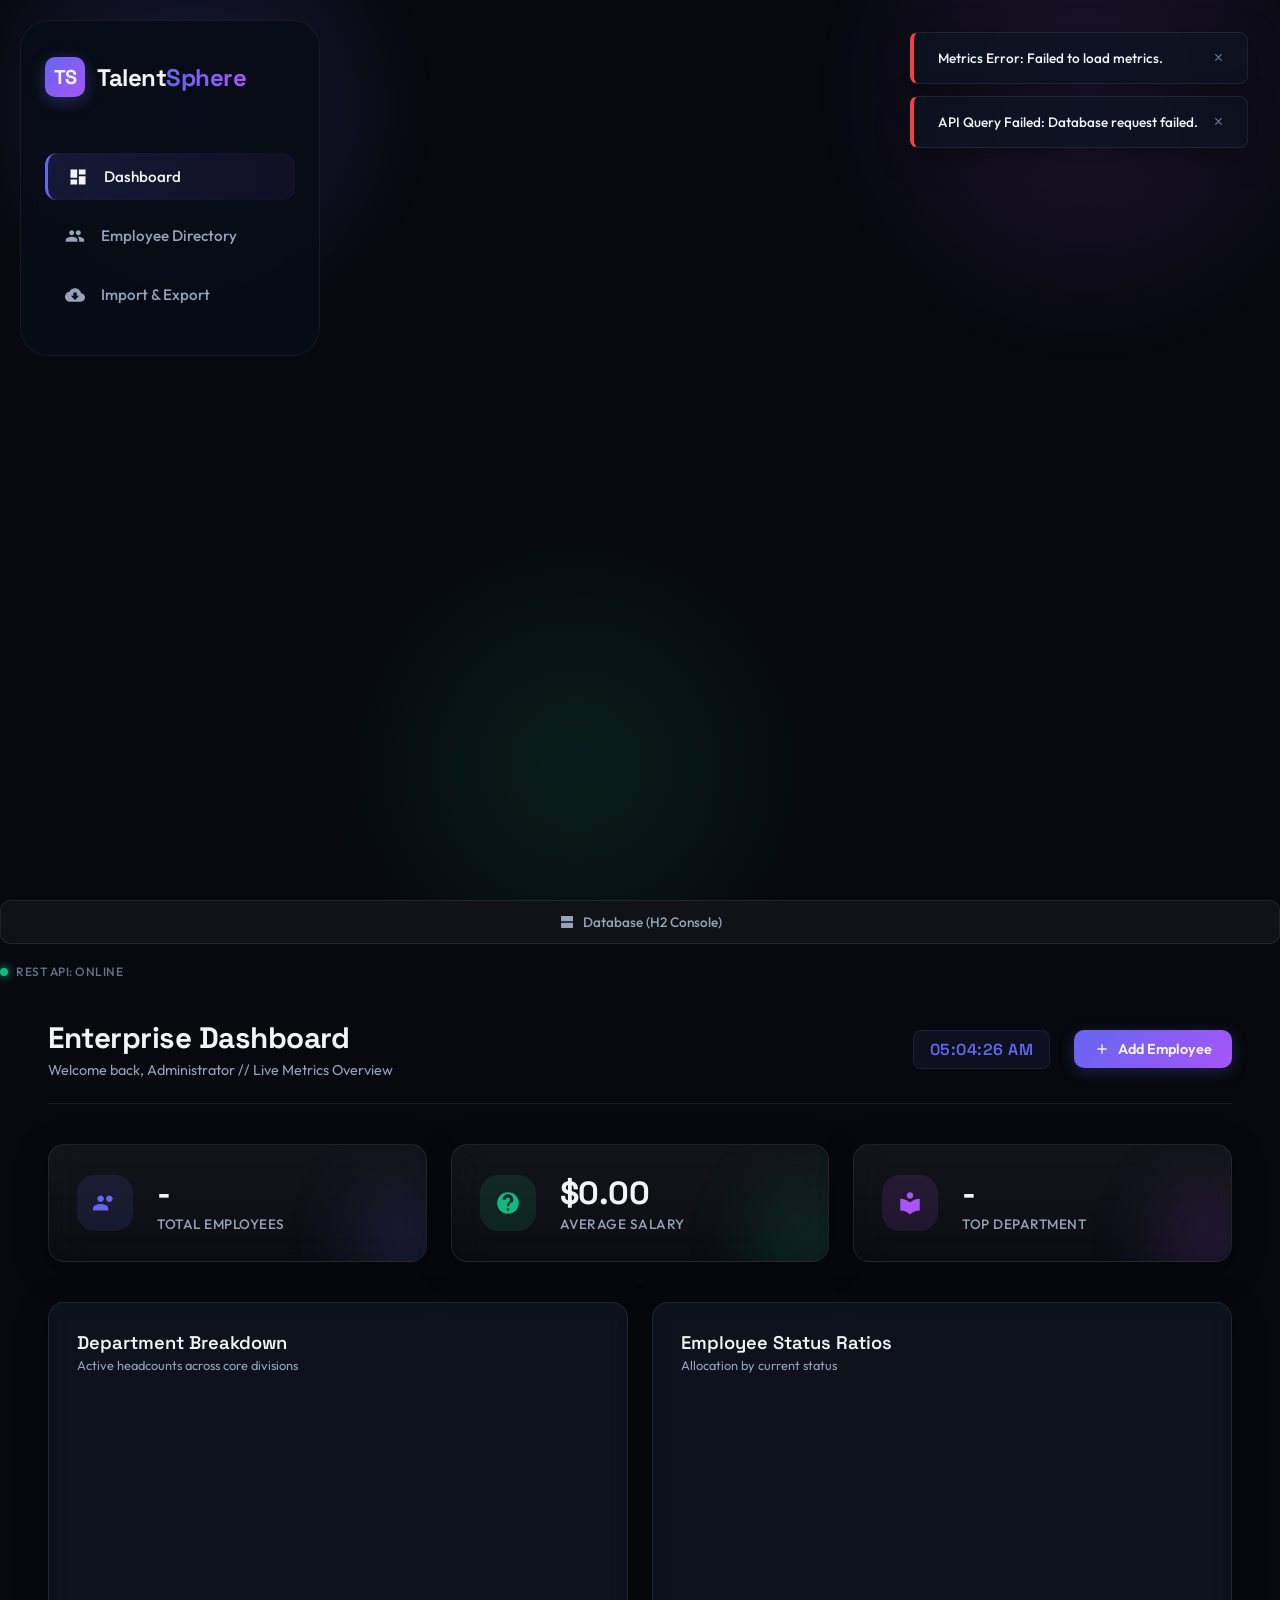
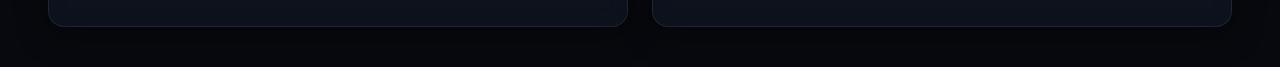
==== employee-manager/target/classes/static/index.html @ b5e0bef7 "first commit" ====
<!DOCTYPE html>
<html lang="en">
<head>
    <meta charset="UTF-8">
    <meta name="viewport" content="width=device-width, initial-scale=1.0">
    <meta name="description" content="A state-of-the-art, glassmorphic Employee Management System built with Java Spring Boot and H2 Database.">
    <meta name="author" content="Antigravity">
    <title>TalentSphere // Enterprise Employee Hub</title>
    
    <!-- Google Fonts -->
    <link rel="preconnect" href="https://fonts.googleapis.com">
    <link rel="preconnect" href="https://fonts.gstatic.com" crossorigin>
    <link href="https://fonts.googleapis.com/css2?family=Outfit:wght@300;400;500;600;700;800&family=Space+Grotesk:wght@400;500;600;700&display=swap" rel="stylesheet">
    
    <!-- Stylesheets -->
    <link rel="stylesheet" href="styles.css">
</head>
<body>
    <!-- Toast Notification Container -->
    <div id="toast-container" class="toast-container"></div>

    <div class="app-container">
        <!-- Sidebar Navigation -->
        <aside class="sidebar">
            <div class="logo-area">
                <div class="logo-icon">TS</div>
                <h1 class="logo-text">Talent<span>Sphere</span></h1>
            </div>
            
            <nav class="sidebar-nav">
                <button class="nav-item active" id="nav-dashboard" onclick="switchTab('dashboard')">
                    <svg class="nav-icon" viewBox="0 0 24 24"><path d="M3 13h8V3H3v10zm0 8h8v-6H3v6zm10 0h8V11h-8v10zm0-18v6h8V3h-8z"/></svg>
                    Dashboard
                </button>
                <button class="nav-item" id="nav-directory" onclick="switchTab('directory')">
                    <svg class="nav-icon" viewBox="0 0 24 24"><path d="M16 11c1.66 0 2.99-1.34 2.99-3S17.66 5 16 5c-1.66 0-3 1.34-3 3s1.34 3 3 3zm-8 0c1.66 0 2.99-1.34 2.99-3S9.66 5 8 5C6.34 5 5 6.34 5 8s1.34 3 3 3zm0 2c-2.33 0-7 1.17-7 3.5V19h14v-2.5c0-2.33-4.67-3.5-7-3.5zm8 0c-.29 0-.62.02-.97.05 1.16.84 1.97 1.97 1.97 3.45V19h6v-2.5c0-2.33-4.67-3.5-7-3.5z"/></svg>
                    Employee Directory
                </button>
                <button class="nav-item" id="nav-utilities" onclick="switchTab('utilities')">
                    <svg class="nav-icon" viewBox="0 0 24 24"><path d="M19.35 10.04C18.67 6.59 15.64 4 12 4 9.11 4 6.6 5.64 5.35 8.04 2.34 8.36 0 10.91 0 14c0 3.31 2.69 6 6 6h13c2.76 0 5-2.24 5-5 0-2.64-2.05-4.78-4.65-4.96zM17 13l-5 5-5-5h3V9h4v4h3z"/></svg>
                    Import &amp; Export
                </button>
            </div>
            
            <div class="sidebar-footer">
                <a href="/h2-console" target="_blank" class="h2-console-btn">
                    <svg viewBox="0 0 24 24" class="btn-icon"><path d="M20 13H4c-.55 0-1 .45-1 1v6c0 .55.45 1 1 1h16c.55 0 1-.45 1-1v-6c0-.55-.45-1-1-1zM4 3h16c.55 0 1 .45 1 1v6c0 .55-.45 1-1 1H4c-.55 0-1-.45-1-1V4c0-.55.45-1 1-1z"/></svg>
                    Database (H2 Console)
                </a>
                <div class="system-status">
                    <span class="status-indicator online"></span>
                    <span>REST API: Online</span>
                </div>
            </div>
        </aside>

        <!-- Main Body -->
        <main class="main-content">
            <!-- Header -->
            <header class="main-header">
                <div class="header-welcome">
                    <h2 id="header-title">Enterprise Dashboard</h2>
                    <p class="header-subtitle">Welcome back, Administrator // Live Metrics Overview</p>
                </div>
                <div class="header-controls">
                    <div id="live-time" class="live-time">00:00:00 AM</div>
                    <button class="add-employee-btn" id="btn-trigger-add" onclick="openAddModal()">
                        <svg class="btn-icon" viewBox="0 0 24 24"><path d="M19 13h-6v6h-2v-6H5v-2h6V5h2v6h6v2z"/></svg>
                        Add Employee
                    </button>
                </div>
            </header>

            <!-- Dashboard View -->
            <section id="view-dashboard" class="tab-view active">
                <!-- Overview Stats Grid -->
                <div class="metrics-grid">
                    <div class="metric-card glass">
                        <div class="metric-icon-wrapper blue">
                            <svg viewBox="0 0 24 24" class="m-icon"><path d="M16 11c1.66 0 2.99-1.34 2.99-3S17.66 5 16 5c-1.66 0-3 1.34-3 3s1.34 3 3 3zm-8 0c1.66 0 2.99-1.34 2.99-3S9.66 5 8 5C6.34 5 5 6.34 5 8s1.34 3 3 3zm0 2c-2.33 0-7 1.17-7 3.5V19h14v-2.5c0-2.33-4.67-3.5-7-3.5z"/></svg>
                        </div>
                        <div class="metric-data">
                            <h3 class="metric-value" id="stat-total-employees">-</h3>
                            <p class="metric-label">Total Employees</p>
                        </div>
                        <div class="metric-glow glow-blue"></div>
                    </div>
                    
                    <div class="metric-card glass">
                        <div class="metric-icon-wrapper green">
                            <svg viewBox="0 0 24 24" class="m-icon"><path d="M12 2C6.48 2 2 6.48 2 12s4.48 10 10 10 10-4.48 10-10S17.52 2 12 2zm1 17h-2v-2h2v2zm2.07-7.75l-.9.92C13.45 12.9 13 13.5 13 15h-2v-.5c0-1.1.45-2.1 1.17-2.83l1.24-1.26c.37-.36.59-.86.59-1.41 0-1.1-.9-2-2-2s-2 .9-2 2H7c0-2.76 2.24-5 5-5s5 2.24 5 5c0 1.04-.42 1.99-1.07 2.75z"/></svg>
                        </div>
                        <div class="metric-data">
                            <h3 class="metric-value" id="stat-avg-salary">$0.00</h3>
                            <p class="metric-label">Average Salary</p>
                        </div>
                        <div class="metric-glow glow-green"></div>
                    </div>
                    
                    <div class="metric-card glass">
                        <div class="metric-icon-wrapper purple">
                            <svg viewBox="0 0 24 24" class="m-icon"><path d="M12 11.55C9.64 9.35 6.48 8 3 8v11c3.48 0 6.64 1.35 9 3.55 2.36-2.2 5.52-3.55 9-3.55V8c-3.48 0-6.64 1.35-9 3.55zM12 8c1.66 0 3-1.34 3-3s-1.34-3-3-3-3 1.34-3 3 1.34 3 3 3z"/></svg>
                        </div>
                        <div class="metric-data">
                            <h3 class="metric-value" id="stat-top-dept">-</h3>
                            <p class="metric-label">Top Department</p>
                        </div>
                        <div class="metric-glow glow-purple"></div>
                    </div>
                </div>

                <!-- Analytical Charts Area -->
                <div class="charts-row">
                    <div class="chart-card glass">
                        <div class="chart-header">
                            <h4>Department Breakdown</h4>
                            <span class="chart-subtitle">Active headcounts across core divisions</span>
                        </div>
                        <div class="chart-container" id="dept-chart-container">
                            <canvas id="deptChart" width="300" height="200"></canvas>
                        </div>
                    </div>
                    
                    <div class="chart-card glass">
                        <div class="chart-header">
                            <h4>Employee Status Ratios</h4>
                            <span class="chart-subtitle">Allocation by current status</span>
                        </div>
                        <div class="chart-container" id="status-chart-container">
                            <canvas id="statusChart" width="300" height="200"></canvas>
                        </div>
                    </div>
                </div>
            </section>

            <!-- Directory View -->
            <section id="view-directory" class="tab-view">
                <!-- Filters glass box -->
                <div class="filter-panel glass">
                    <div class="search-box-wrapper">
                        <svg class="search-icon" viewBox="0 0 24 24"><path d="M15.5 14h-.79l-.28-.27C15.41 12.59 16 11.11 16 9.5 16 5.91 13.09 3 9.5 3S3 5.91 3 9.5 5.91 16 9.5 16c1.61 0 3.09-.59 4.23-1.57l.27.28v.79l5 4.99L20.49 19l-4.99-5zm-6 0C7.01 14 5 11.99 5 9.5S7.01 5 5 9.5 11.99 5 14 9.5 11.99 14 9.5 14z"/></svg>
                        <input type="text" id="filter-search" placeholder="Search by name, email, or role..." oninput="onSearchInput()">
                    </div>
                    
                    <div class="filter-dropdowns">
                        <div class="select-wrapper">
                            <label for="filter-dept">Department</label>
                            <select id="filter-dept" onchange="fetchEmployees()">
                                <option value="All">All Departments</option>
                                <option value="Engineering">Engineering</option>
                                <option value="HR">HR</option>
                                <option value="Marketing">Marketing</option>
                                <option value="Sales">Sales</option>
                                <option value="Finance">Finance</option>
                            </select>
                        </div>

                        <div class="select-wrapper">
                            <label for="filter-status">Status</label>
                            <select id="filter-status" onchange="fetchEmployees()">
                                <option value="All">All Statuses</option>
                                <option value="Active">Active</option>
                                <option value="On Leave">On Leave</option>
                                <option value="Terminated">Terminated</option>
                            </select>
                        </div>
                    </div>
                </div>

                <!-- Table Directory Panel -->
                <div class="table-container glass">
                    <table class="employee-table">
                        <thead>
                            <tr>
                                <th onclick="sortDirectory('id')" id="th-id">ID <span class="sort-indicator asc"></span></th>
                                <th onclick="sortDirectory('firstName')" id="th-name">Name</th>
                                <th onclick="sortDirectory('email')" id="th-email">Email</th>
                                <th onclick="sortDirectory('department')" id="th-dept">Department</th>
                                <th onclick="sortDirectory('role')" id="th-role">Role</th>
                                <th onclick="sortDirectory('salary')" id="th-salary">Salary</th>
                                <th onclick="sortDirectory('joiningDate')" id="th-joining">Joined</th>
                                <th onclick="sortDirectory('status')" id="th-status">Status</th>
                                <th class="actions-header">Actions</th>
                            </tr>
                        </thead>
                        <tbody id="employee-table-body">
                            <!-- Populated dynamically -->
                            <tr>
                                <td colspan="9" class="table-loading">Loading records from REST service...</td>
                            </tr>
                        </tbody>
                    </table>
                </div>
            </section>

            <!-- Bulk Utilities View -->
            <section id="view-utilities" class="tab-view">
                <div class="utilities-grid">
                    <!-- Export Box -->
                    <div class="utility-card glass">
                        <div class="u-icon-wrapper green">
                            <svg viewBox="0 0 24 24" class="u-icon"><path d="M19.35 10.04C18.67 6.59 15.64 4 12 4 9.11 4 6.6 5.64 5.35 8.04 2.34 8.36 0 10.91 0 14c0 3.31 2.69 6 6 6h13c2.76 0 5-2.24 5-5 0-2.64-2.05-4.78-4.65-4.96zM17 13l-5 5-5-5h3V9h4v4h3z"/></svg>
                        </div>
                        <h3>Bulk Export Database</h3>
                        <p>Generate and download a CSV containing all current employee records stored in the database.</p>
                        <a href="/api/employees/export" class="utility-btn btn-green">
                            <svg class="btn-icon" viewBox="0 0 24 24"><path d="M19 9h-4V3H9v6H5l7 7 7-7zM5 18v2h14v-2H5z"/></svg>
                            Export CSV File
                        </a>
                    </div>

                    <!-- Import Box -->
                    <div class="utility-card glass">
                        <div class="u-icon-wrapper purple">
                            <svg viewBox="0 0 24 24" class="u-icon"><path d="M19.35 10.04C18.67 6.59 15.64 4 12 4 9.11 4 6.6 5.64 5.35 8.04 2.34 8.36 0 10.91 0 14c0 3.31 2.69 6 6 6h13c2.76 0 5-2.24 5-5 0-2.64-2.05-4.78-4.65-4.96zM14 13v4h-4v-4H7l5-5 5 5h-3z"/></svg>
                        </div>
                        <h3>Bulk Import Database</h3>
                        <p>Upload a CSV file containing employee details to bulk load into the system database.</p>
                        
                        <form id="csv-upload-form" class="csv-upload-zone" onsubmit="handleCsvImport(event)">
                            <div class="upload-inner">
                                <svg viewBox="0 0 24 24" class="upload-zone-icon"><path d="M9 16h6v-6h4l-7-7-7 7h4zm-4 2h14v2H5z"/></svg>
                                <span>Choose CSV File or Drag Here</span>
                            </div>
                            <input type="file" id="csv-file-input" accept=".csv" required onchange="updateUploadLabel(this)">
                            <button type="submit" class="utility-btn btn-purple">
                                <svg class="btn-icon" viewBox="0 0 24 24"><path d="M9 16h6v-6h4l-7-7-7 7h4zm-4 2h14v2H5z"/></svg>
                                Upload and Parse
                            </button>
                        </form>
                    </div>
                </div>
            </section>
        </main>
    </div>

    <!-- Add/Edit Employee Modal -->
    <div id="employee-modal" class="modal-overlay">
        <div class="modal-content glass">
            <div class="modal-header">
                <h3 id="modal-title">Add New Employee</h3>
                <button class="modal-close" onclick="closeModal()">
                    <svg viewBox="0 0 24 24"><path d="M19 6.41L17.59 5 12 10.59 6.41 5 5 6.41 10.59 12 5 17.59 6.41 19 12 13.41 17.59 19 19 17.59 13.41 12z"/></svg>
                </button>
            </div>
            <form id="employee-form" onsubmit="handleFormSubmit(event)">
                <input type="hidden" id="employee-id">
                
                <div class="form-row">
                    <div class="form-group">
                        <label for="emp-firstName">First Name</label>
                        <input type="text" id="emp-firstName" required placeholder="John">
                    </div>
                    <div class="form-group">
                        <label for="emp-lastName">Last Name</label>
                        <input type="text" id="emp-lastName" required placeholder="Doe">
                    </div>
                </div>

                <div class="form-row">
                    <div class="form-group">
                        <label for="emp-email">Email Address</label>
                        <input type="email" id="emp-email" required placeholder="john.doe@company.com">
                    </div>
                    <div class="form-group">
                        <label for="emp-phone">Phone Number</label>
                        <input type="text" id="emp-phone" placeholder="+1-555-0100">
                    </div>
                </div>

                <div class="form-row">
                    <div class="form-group">
                        <label for="emp-department">Department</label>
                        <select id="emp-department" required>
                            <option value="Engineering">Engineering</option>
                            <option value="HR">HR</option>
                            <option value="Marketing">Marketing</option>
                            <option value="Sales">Sales</option>
                            <option value="Finance">Finance</option>
                        </select>
                    </div>
                    <div class="form-group">
                        <label for="emp-role">Role / Job Title</label>
                        <input type="text" id="emp-role" required placeholder="Senior Engineer">
                    </div>
                </div>

                <div class="form-row">
                    <div class="form-group">
                        <label for="emp-salary">Annual Salary ($)</label>
                        <input type="number" id="emp-salary" min="0" step="1000" required placeholder="80000">
                    </div>
                    <div class="form-group">
                        <label for="emp-joiningDate">Joining Date</label>
                        <input type="date" id="emp-joiningDate" required>
                    </div>
                </div>

                <div class="form-group">
                    <label for="emp-status">Employment Status</label>
                    <select id="emp-status" required>
                        <option value="Active">Active</option>
                        <option value="On Leave">On Leave</option>
                        <option value="Terminated">Terminated</option>
                    </select>
                </div>

                <div class="modal-footer">
                    <button type="button" class="btn-secondary" onclick="closeModal()">Cancel</button>
                    <button type="submit" class="btn-primary" id="btn-save">Save Employee</button>
                </div>
            </form>
        </div>
    </div>

    <!-- Scripts -->
    <script src="app.js"></script>
</body>
</html>
---- employee-manager/target/classes/static/styles.css ----
/* ==========================================================================
   TALENTSPHERE CORE DESIGN SYSTEM (VANILLA CSS)
   Aesthetic: Deep Space Dark Mode / Glassmorphism / Cyber-Indigo
   ========================================================================== */

/* Base Reset & Variables */
:root {
    --font-primary: 'Outfit', sans-serif;
    --font-heading: 'Space Grotesk', sans-serif;
    
    /* Color Palette */
    --bg-canvas: #07090e;
    --bg-sidebar: rgba(13, 18, 30, 0.45);
    --bg-glass: rgba(19, 26, 42, 0.55);
    --border-glass: rgba(255, 255, 255, 0.08);
    --border-glass-hover: rgba(255, 255, 255, 0.15);
    
    /* Accents */
    --primary: #6366f1; /* Indigo */
    --primary-glow: rgba(99, 102, 241, 0.35);
    --secondary: #a855f7; /* Purple */
    --secondary-glow: rgba(168, 85, 247, 0.35);
    
    --text-main: #f1f5f9;
    --text-muted: #94a3b8;
    --text-dimmed: #64748b;
    
    /* Semantic Colors */
    --color-active: #10b981; /* Emerald Green */
    --color-active-glow: rgba(16, 185, 129, 0.2);
    --color-leave: #eab308; /* Yellow */
    --color-leave-glow: rgba(234, 179, 8, 0.2);
    --color-terminated: #ef4444; /* Red */
    --color-terminated-glow: rgba(239, 68, 68, 0.2);
    
    --shadow-main: 0 8px 32px 0 rgba(0, 0, 0, 0.37);
    --transition-smooth: all 0.3s cubic-bezier(0.4, 0, 0.2, 1);
}

* {
    margin: 0;
    padding: 0;
    box-sizing: border-box;
    scrollbar-width: thin;
    scrollbar-color: var(--primary) var(--bg-canvas);
}

html {
    scroll-behavior: smooth;
    min-height: 100%;
}

body {
    background-color: var(--bg-canvas);
    color: var(--text-main);
    font-family: var(--font-primary);
    overflow-x: hidden;
    min-height: 100vh;
    position: relative;
}

body::before {
    content: '';
    position: fixed;
    inset: 0;
    z-index: -1;
    background-image:
        radial-gradient(circle at 15% 12%, rgba(99, 102, 241, 0.18), transparent 18%),
        radial-gradient(circle at 85% 10%, rgba(168, 85, 247, 0.14), transparent 20%),
        radial-gradient(circle at 45% 85%, rgba(16, 185, 129, 0.12), transparent 24%);
}

/* Custom Scrollbars */
::-webkit-scrollbar {
    width: 6px;
    height: 6px;
}
::-webkit-scrollbar-track {
    background: var(--bg-canvas);
}
::-webkit-scrollbar-thumb {
    background: var(--primary);
    border-radius: 4px;
}
::-webkit-scrollbar-thumb:hover {
    background: var(--secondary);
}

/* App Container Layout */
.app-container {
    display: grid;
    grid-template-columns: 300px minmax(0, 1fr);
    min-height: 100vh;
    gap: 1.5rem;
    padding: 1.25rem 1.25rem 1.5rem;
}

/* Glassmorphism base helper */
.glass {
    background: var(--bg-glass);
    backdrop-filter: blur(12px);
    -webkit-backdrop-filter: blur(12px);
    border: 1px solid var(--border-glass);
    box-shadow: var(--shadow-main);
    border-radius: 16px;
    transition: var(--transition-smooth);
}

.glass:hover {
    border-color: var(--border-glass-hover);
}

/* Sidebar Navigation */
.sidebar {
    background: rgba(8, 12, 22, 0.92);
    border: 1px solid rgba(255, 255, 255, 0.06);
    border-radius: 28px;
    padding: 2.25rem 1.5rem;
    display: flex;
    flex-direction: column;
    justify-content: space-between;
    height: fit-content;
    position: sticky;
    top: 1rem;
    backdrop-filter: blur(22px);
    -webkit-backdrop-filter: blur(22px);
    z-index: 100;
}

.logo-area {
    display: flex;
    align-items: center;
    gap: 0.75rem;
    margin-bottom: 3.5rem;
}

.logo-icon {
    width: 40px;
    height: 40px;
    background: linear-gradient(135deg, var(--primary), var(--secondary));
    border-radius: 10px;
    display: flex;
    align-items: center;
    justify-content: center;
    font-family: var(--font-heading);
    font-weight: 800;
    font-size: 1.25rem;
    color: var(--text-main);
    box-shadow: 0 4px 15px var(--primary-glow);
    letter-spacing: -1px;
}

.logo-text {
    font-family: var(--font-heading);
    font-weight: 700;
    font-size: 1.5rem;
    letter-spacing: -0.5px;
}

.logo-text span {
    background: linear-gradient(to right, var(--primary), var(--secondary));
    -webkit-background-clip: text;
    -webkit-text-fill-color: transparent;
}

.sidebar-nav {
    display: flex;
    flex-direction: column;
    gap: 0.75rem;
    flex-grow: 1;
}

.nav-item {
    background: transparent;
    border: none;
    outline: none;
    color: var(--text-muted);
    font-family: var(--font-primary);
    font-size: 0.95rem;
    font-weight: 500;
    padding: 0.85rem 1.25rem;
    border-radius: 12px;
    display: flex;
    align-items: center;
    gap: 1rem;
    cursor: pointer;
    transition: var(--transition-smooth);
    width: 100%;
    text-align: left;
}

.nav-icon {
    width: 20px;
    height: 20px;
    fill: currentColor;
    transition: var(--transition-smooth);
}

.nav-item:hover {
    color: var(--text-main);
    background: rgba(255, 255, 255, 0.04);
}

.nav-item.active {
    color: var(--text-main);
    background: linear-gradient(to right, rgba(99, 102, 241, 0.15), rgba(168, 85, 247, 0.05));
    border-left: 3px solid var(--primary);
    box-shadow: inset 0 0 10px rgba(99, 102, 241, 0.05);
}

.sidebar-footer {
    display: flex;
    flex-direction: column;
    gap: 1.25rem;
}

.h2-console-btn {
    display: flex;
    align-items: center;
    justify-content: center;
    gap: 0.5rem;
    background: rgba(255, 255, 255, 0.04);
    border: 1px solid var(--border-glass);
    color: var(--text-muted);
    padding: 0.75rem;
    border-radius: 10px;
    text-decoration: none;
    font-size: 0.85rem;
    font-weight: 500;
    transition: var(--transition-smooth);
}

.h2-console-btn:hover {
    background: linear-gradient(135deg, var(--primary), var(--secondary));
    color: var(--text-main);
    border-color: transparent;
    box-shadow: 0 4px 15px rgba(168, 85, 247, 0.2);
}

.btn-icon {
    width: 16px;
    height: 16px;
    fill: currentColor;
}

.system-status {
    display: flex;
    align-items: center;
    gap: 0.5rem;
    font-size: 0.75rem;
    color: var(--text-dimmed);
    font-weight: 500;
    letter-spacing: 0.5px;
    text-transform: uppercase;
}

.status-indicator {
    width: 8px;
    height: 8px;
    border-radius: 50%;
}

.status-indicator.online {
    background-color: var(--color-active);
    box-shadow: 0 0 8px var(--color-active);
    animation: pulse 2s infinite;
}

@keyframes pulse {
    0% { transform: scale(0.9); opacity: 0.6; }
    50% { transform: scale(1.15); opacity: 1; }
    100% { transform: scale(0.9); opacity: 0.6; }
}

/* Main Content Area */
.main-content {
    padding: 2.5rem 3rem;
    overflow-y: auto;
    max-height: 100vh;
}

/* Header */
.main-header {
    display: flex;
    justify-content: space-between;
    align-items: center;
    margin-bottom: 2.5rem;
    border-bottom: 1px solid var(--border-glass);
    padding-bottom: 1.5rem;
}

.header-welcome h2 {
    font-family: var(--font-heading);
    font-size: 1.85rem;
    font-weight: 700;
    letter-spacing: -0.5px;
}

.header-subtitle {
    font-size: 0.9rem;
    color: var(--text-muted);
    margin-top: 0.25rem;
}

.header-controls {
    display: flex;
    align-items: center;
    gap: 1.5rem;
}

.live-time {
    font-family: var(--font-heading);
    font-size: 1rem;
    font-weight: 600;
    color: var(--primary);
    background: rgba(99, 102, 241, 0.08);
    border: 1px solid rgba(99, 102, 241, 0.15);
    padding: 0.5rem 1rem;
    border-radius: 8px;
    letter-spacing: 0.5px;
}

.add-employee-btn {
    background: linear-gradient(135deg, var(--primary), var(--secondary));
    color: var(--text-main);
    font-family: var(--font-primary);
    font-weight: 600;
    font-size: 0.9rem;
    padding: 0.65rem 1.25rem;
    border: none;
    border-radius: 10px;
    display: flex;
    align-items: center;
    gap: 0.5rem;
    cursor: pointer;
    box-shadow: 0 4px 15px rgba(99, 102, 241, 0.25);
    transition: var(--transition-smooth);
}

.add-employee-btn:hover {
    transform: translateY(-2px);
    box-shadow: 0 6px 20px rgba(168, 85, 247, 0.35);
}

/* Tab Views */
.tab-view {
    display: none;
    animation: fadeIn 0.4s ease;
}

.tab-view.active {
    display: block;
}

@keyframes fadeIn {
    from { opacity: 0; transform: translateY(10px); }
    to { opacity: 1; transform: translateY(0); }
}

/* Metrics Grid */
.metrics-grid {
    display: grid;
    grid-template-columns: repeat(3, 1fr);
    gap: 1.5rem;
    margin-bottom: 2.5rem;
}

.metric-card {
    padding: 1.75rem;
    position: relative;
    overflow: hidden;
    display: flex;
    align-items: center;
    gap: 1.5rem;
    background: linear-gradient(180deg, rgba(255,255,255,0.05), rgba(255,255,255,0.02));
    border: 1px solid rgba(255, 255, 255, 0.08);
    backdrop-filter: blur(16px);
}

.metric-icon-wrapper {
    width: 56px;
    height: 56px;
    border-radius: 18px;
    display: flex;
    align-items: center;
    justify-content: center;
}

.m-icon {
    width: 26px;
    height: 26px;
    fill: currentColor;
}

.metric-icon-wrapper.blue { background: rgba(99, 102, 241, 0.12); color: var(--primary); }
.metric-icon-wrapper.green { background: rgba(16, 185, 129, 0.12); color: var(--color-active); }
.metric-icon-wrapper.purple { background: rgba(168, 85, 247, 0.12); color: var(--secondary); }

.metric-data {
    display: flex;
    flex-direction: column;
}

.metric-value {
    font-family: var(--font-heading);
    font-size: 2rem;
    font-weight: 700;
    letter-spacing: -0.5px;
}

.metric-label {
    font-size: 0.85rem;
    color: var(--text-muted);
    font-weight: 500;
    margin-top: 0.15rem;
    text-transform: uppercase;
    letter-spacing: 0.5px;
}

.metric-glow {
    position: absolute;
    bottom: -30px;
    right: -30px;
    width: 100px;
    height: 100px;
    border-radius: 50%;
    filter: blur(40px);
    opacity: 0.2;
    pointer-events: none;
}

.glow-blue { background-color: var(--primary); }
.glow-green { background-color: var(--color-active); }
.glow-purple { background-color: var(--secondary); }

/* Charts Layout */
.charts-row {
    display: grid;
    grid-template-columns: repeat(2, 1fr);
    gap: 1.5rem;
}

.chart-card {
    padding: 1.75rem;
    min-height: 320px;
    display: flex;
    flex-direction: column;
}

.chart-header {
    margin-bottom: 1.5rem;
}

.chart-header h4 {
    font-family: var(--font-heading);
    font-size: 1.15rem;
    font-weight: 600;
}

.chart-subtitle {
    font-size: 0.8rem;
    color: var(--text-muted);
}

.chart-container {
    flex-grow: 1;
    display: flex;
    align-items: center;
    justify-content: center;
    position: relative;
    max-height: 220px;
}

/* Directory Filter Panel */
.filter-panel {
    display: flex;
    justify-content: space-between;
    align-items: center;
    gap: 1.5rem;
    padding: 1.25rem 1.75rem;
    margin-bottom: 1.5rem;
}

.search-box-wrapper {
    position: relative;
    flex-grow: 1;
}

.search-icon {
    position: absolute;
    left: 1rem;
    top: 50%;
    transform: translateY(-50%);
    width: 18px;
    height: 18px;
    fill: var(--text-muted);
}

#filter-search {
    width: 100%;
    background: rgba(255, 255, 255, 0.03);
    border: 1px solid var(--border-glass);
    border-radius: 10px;
    padding: 0.75rem 1rem 0.75rem 2.75rem;
    color: var(--text-main);
    font-family: var(--font-primary);
    font-size: 0.9rem;
    transition: var(--transition-smooth);
    outline: none;
}

#filter-search:focus {
    border-color: var(--primary);
    box-shadow: 0 0 10px var(--primary-glow);
    background: rgba(255, 255, 255, 0.05);
}

.filter-dropdowns {
    display: flex;
    gap: 1rem;
}

.select-wrapper {
    display: flex;
    flex-direction: column;
    gap: 0.25rem;
}

.select-wrapper label {
    font-size: 0.7rem;
    color: var(--text-muted);
    font-weight: 600;
    text-transform: uppercase;
    letter-spacing: 0.5px;
    padding-left: 0.25rem;
}

.select-wrapper select, select {
    background: rgba(255, 255, 255, 0.03);
    border: 1px solid var(--border-glass);
    border-radius: 10px;
    padding: 0.65rem 1rem;
    color: var(--text-main);
    font-family: var(--font-primary);
    font-size: 0.85rem;
    outline: none;
    cursor: pointer;
    transition: var(--transition-smooth);
}

.select-wrapper select:focus, select:focus {
    border-color: var(--primary);
    box-shadow: 0 0 10px var(--primary-glow);
}

.select-wrapper select option, select option {
    background-color: #0e1423;
    color: var(--text-main);
}

/* Directory Table Style */
.table-container {
    overflow-x: auto;
    padding: 0.5rem;
}

.employee-table {
    width: 100%;
    border-collapse: separate;
    border-spacing: 0 0.45rem;
    text-align: left;
    font-size: 0.92rem;
    min-width: 900px;
}

.employee-table th {
    font-family: var(--font-heading);
    font-weight: 600;
    color: var(--text-muted);
    padding: 1rem 1.25rem;
    border-bottom: 1px solid rgba(255, 255, 255, 0.08);
    cursor: pointer;
    user-select: none;
    transition: var(--transition-smooth);
    background: rgba(255, 255, 255, 0.02);
}

.employee-table th:hover {
    color: var(--text-main);
    background: rgba(255, 255, 255, 0.02);
}

.sort-indicator::after {
    content: ' ↕';
    font-size: 0.75rem;
    opacity: 0.5;
}
.sort-indicator.asc::after { content: ' ↑'; opacity: 1; color: var(--primary); }
.sort-indicator.desc::after { content: ' ↓'; opacity: 1; color: var(--primary); }

.employee-table td {
    padding: 1rem 1.25rem;
    border-bottom: 1px solid rgba(255, 255, 255, 0.03);
    color: var(--text-main);
    font-weight: 400;
    transition: var(--transition-smooth);
}

.employee-table tbody tr {
    transition: var(--transition-smooth);
    background: rgba(255, 255, 255, 0.02);
    border-radius: 18px;
}

.employee-table tbody tr:hover {
    background: rgba(255, 255, 255, 0.06);
}

.table-loading {
    text-align: center;
    padding: 3rem !important;
    color: var(--text-dimmed);
    font-style: italic;
    font-weight: 500;
}

/* Status Badges */
.status-badge {
    display: inline-block;
    padding: 0.25rem 0.75rem;
    border-radius: 30px;
    font-size: 0.75rem;
    font-weight: 600;
    letter-spacing: 0.25px;
    text-transform: uppercase;
}

.status-badge.active {
    background: rgba(16, 185, 129, 0.12);
    color: var(--color-active);
    border: 1px solid rgba(16, 185, 129, 0.25);
}

.status-badge.on-leave {
    background: rgba(234, 179, 8, 0.12);
    color: var(--color-leave);
    border: 1px solid rgba(234, 179, 8, 0.25);
}

.status-badge.terminated {
    background: rgba(239, 68, 68, 0.12);
    color: var(--color-terminated);
    border: 1px solid rgba(239, 68, 68, 0.25);
}

/* Action Buttons inside Table */
.action-btns {
    display: flex;
    gap: 0.5rem;
}

.action-btn {
    background: rgba(255, 255, 255, 0.04);
    border: 1px solid var(--border-glass);
    width: 32px;
    height: 32px;
    border-radius: 8px;
    display: flex;
    align-items: center;
    justify-content: center;
    cursor: pointer;
    transition: var(--transition-smooth);
    color: var(--text-muted);
}

.action-btn:hover {
    color: var(--text-main);
    transform: translateY(-1px);
}

.action-btn.edit-btn:hover {
    background: rgba(99, 102, 241, 0.15);
    border-color: var(--primary);
    color: var(--primary);
}

.action-btn.delete-btn:hover {
    background: rgba(239, 68, 68, 0.15);
    border-color: var(--color-terminated);
    color: var(--color-terminated);
}

.action-btn svg {
    width: 16px;
    height: 16px;
    fill: currentColor;
}

/* Utilities Tab Panel */
.utilities-grid {
    display: grid;
    grid-template-columns: 1fr 1.25fr;
    gap: 2rem;
}

.utility-card {
    padding: 2.25rem;
    display: flex;
    flex-direction: column;
    align-items: center;
    text-align: center;
}

.u-icon-wrapper {
    width: 64px;
    height: 64px;
    border-radius: 18px;
    display: flex;
    align-items: center;
    justify-content: center;
    margin-bottom: 1.5rem;
}

.u-icon {
    width: 32px;
    height: 32px;
    fill: currentColor;
}

.u-icon-wrapper.green { background: rgba(16, 185, 129, 0.12); color: var(--color-active); }
.u-icon-wrapper.purple { background: rgba(168, 85, 247, 0.12); color: var(--secondary); }

.utility-card h3 {
    font-family: var(--font-heading);
    font-size: 1.35rem;
    margin-bottom: 0.75rem;
    font-weight: 600;
}

.utility-card p {
    color: var(--text-muted);
    font-size: 0.9rem;
    line-height: 1.5;
    margin-bottom: 2rem;
    max-width: 320px;
}

.utility-btn {
    text-decoration: none;
    font-family: var(--font-primary);
    font-weight: 600;
    font-size: 0.9rem;
    padding: 0.75rem 1.75rem;
    border-radius: 10px;
    border: none;
    cursor: pointer;
    display: flex;
    align-items: center;
    gap: 0.5rem;
    transition: var(--transition-smooth);
}

.utility-btn.btn-green {
    background: linear-gradient(135deg, #10b981, #059669);
    color: var(--text-main);
    box-shadow: 0 4px 15px rgba(16, 185, 129, 0.25);
}

.utility-btn.btn-green:hover {
    transform: translateY(-2px);
    box-shadow: 0 6px 20px rgba(16, 185, 129, 0.35);
}

.utility-btn.btn-purple {
    background: linear-gradient(135deg, #a855f7, #7c3aed);
    color: var(--text-main);
    box-shadow: 0 4px 15px rgba(168, 85, 247, 0.25);
    margin-top: 1rem;
}

.utility-btn.btn-purple:hover {
    transform: translateY(-2px);
    box-shadow: 0 6px 20px rgba(124, 58, 237, 0.35);
}

/* Drag Drop Bulk Zone */
.csv-upload-zone {
    width: 100%;
    border: 2px dashed rgba(255, 255, 255, 0.15);
    background: rgba(255, 255, 255, 0.02);
    border-radius: 12px;
    padding: 2rem 1.5rem;
    display: flex;
    flex-direction: column;
    align-items: center;
    position: relative;
    cursor: pointer;
    transition: var(--transition-smooth);
}

.csv-upload-zone:hover {
    border-color: var(--secondary);
    background: rgba(168, 85, 247, 0.03);
}

.upload-inner {
    display: flex;
    flex-direction: column;
    align-items: center;
    gap: 0.75rem;
    pointer-events: none;
}

.upload-zone-icon {
    width: 44px;
    height: 44px;
    fill: var(--text-dimmed);
}

.upload-inner span {
    font-size: 0.85rem;
    color: var(--text-muted);
    font-weight: 500;
}

#csv-file-input {
    position: absolute;
    top: 0;
    left: 0;
    width: 100%;
    height: 100%;
    opacity: 0;
    cursor: pointer;
}

/* Responsive Layout */
@media (max-width: 1180px) {
    .app-container {
        grid-template-columns: 1fr;
        padding: 1rem;
    }
    .sidebar {
        position: relative;
        top: 0;
        height: auto;
        width: 100%;
        margin-bottom: 1.25rem;
    }
    .main-content {
        padding: 1.5rem 1rem 2rem;
    }
    .metrics-grid {
        grid-template-columns: repeat(2, 1fr);
    }
    .charts-row {
        grid-template-columns: 1fr;
    }
}

@media (max-width: 820px) {
    .main-header {
        flex-direction: column;
        align-items: flex-start;
        gap: 1rem;
    }
    .header-controls {
        width: 100%;
        justify-content: space-between;
    }
    .metrics-grid,
    .utility-card,
    .form-row {
        grid-template-columns: 1fr;
    }
    .filter-panel {
        flex-direction: column;
        align-items: stretch;
    }
    .filter-dropdowns {
        flex-direction: column;
    }
    .employee-table {
        min-width: 100%;
    }
    .table-container {
        padding: 0;
    }
    .sidebar {
        padding: 1.5rem 1rem;
    }
    .utility-card {
        padding: 1.5rem 1.25rem;
    }
}

/* Modal Overlay & Card */
.modal-overlay {
    position: fixed;
    top: 0;
    left: 0;
    width: 100%;
    height: 100%;
    background: rgba(3, 5, 10, 0.7);
    backdrop-filter: blur(10px);
    -webkit-backdrop-filter: blur(10px);
    z-index: 1000;
    display: none;
    align-items: center;
    justify-content: center;
    animation: fadeInModal 0.3s ease;
}

.modal-overlay.active {
    display: flex;
}

@keyframes fadeInModal {
    from { opacity: 0; }
    to { opacity: 1; }
}

.modal-content {
    width: 100%;
    max-width: 580px;
    padding: 2.25rem;
    position: relative;
    animation: slideUpModal 0.4s cubic-bezier(0.4, 0, 0.2, 1);
}

@keyframes slideUpModal {
    from { opacity: 0; transform: translateY(40px) scale(0.95); }
    to { opacity: 1; transform: translateY(0) scale(1); }
}

.modal-header {
    display: flex;
    justify-content: space-between;
    align-items: center;
    margin-bottom: 2rem;
    border-bottom: 1px solid var(--border-glass);
    padding-bottom: 1rem;
}

.modal-header h3 {
    font-family: var(--font-heading);
    font-size: 1.35rem;
    font-weight: 700;
    letter-spacing: -0.5px;
}

.modal-close {
    background: transparent;
    border: none;
    color: var(--text-muted);
    cursor: pointer;
    transition: var(--transition-smooth);
}

.modal-close:hover {
    color: var(--text-main);
    transform: rotate(90deg);
}

.modal-close svg {
    width: 22px;
    height: 22px;
    fill: currentColor;
}

/* Form Styles */
.form-row {
    display: grid;
    grid-template-columns: 1fr 1fr;
    gap: 1.25rem;
    margin-bottom: 1.25rem;
}

.form-group {
    display: flex;
    flex-direction: column;
    gap: 0.5rem;
    margin-bottom: 1.25rem;
}

.form-group label {
    font-size: 0.75rem;
    font-weight: 600;
    color: var(--text-muted);
    text-transform: uppercase;
    letter-spacing: 0.5px;
    padding-left: 0.25rem;
}

.form-group input, .form-group select {
    background: rgba(255, 255, 255, 0.03);
    border: 1px solid var(--border-glass);
    border-radius: 10px;
    padding: 0.75rem 1rem;
    color: var(--text-main);
    font-family: var(--font-primary);
    font-size: 0.9rem;
    outline: none;
    transition: var(--transition-smooth);
    width: 100%;
}

.form-group input:focus, .form-group select:focus {
    border-color: var(--primary);
    box-shadow: 0 0 10px var(--primary-glow);
    background: rgba(255, 255, 255, 0.05);
}

.modal-footer {
    display: flex;
    justify-content: flex-end;
    gap: 1rem;
    border-top: 1px solid var(--border-glass);
    padding-top: 1.5rem;
    margin-top: 1rem;
}

.btn-secondary {
    background: rgba(255, 255, 255, 0.04);
    border: 1px solid var(--border-glass);
    color: var(--text-muted);
    font-family: var(--font-primary);
    font-weight: 600;
    font-size: 0.85rem;
    padding: 0.65rem 1.25rem;
    border-radius: 10px;
    cursor: pointer;
    transition: var(--transition-smooth);
}

.btn-secondary:hover {
    background: rgba(255, 255, 255, 0.08);
    color: var(--text-main);
}

.btn-primary {
    background: linear-gradient(135deg, var(--primary), var(--secondary));
    color: var(--text-main);
    font-family: var(--font-primary);
    font-weight: 600;
    font-size: 0.85rem;
    padding: 0.65rem 1.25rem;
    border: none;
    border-radius: 10px;
    cursor: pointer;
    box-shadow: 0 4px 15px rgba(99, 102, 241, 0.25);
    transition: var(--transition-smooth);
}

.btn-primary:hover {
    transform: translateY(-1px);
    box-shadow: 0 6px 20px rgba(168, 85, 247, 0.35);
}

/* Toast System Layout */
.toast-container {
    position: fixed;
    top: 2rem;
    right: 2rem;
    z-index: 1100;
    display: flex;
    flex-direction: column;
    gap: 0.75rem;
    pointer-events: none;
}

.toast {
    background: rgba(13, 19, 33, 0.85);
    backdrop-filter: blur(12px);
    border-left: 4px solid var(--primary);
    border-radius: 8px;
    box-shadow: var(--shadow-main);
    color: var(--text-main);
    padding: 1rem 1.5rem;
    min-width: 300px;
    max-width: 400px;
    font-size: 0.85rem;
    font-weight: 500;
    display: flex;
    align-items: center;
    justify-content: space-between;
    pointer-events: auto;
    animation: toastSlideIn 0.3s cubic-bezier(0.4, 0, 0.2, 1);
    transition: var(--transition-smooth);
}

@keyframes toastSlideIn {
    from { transform: translateX(100px); opacity: 0; }
    to { transform: translateX(0); opacity: 1; }
}

.toast.success { border-left-color: var(--color-active); }
.toast.error { border-left-color: var(--color-terminated); }

.toast-close {
    background: transparent;
    border: none;
    color: var(--text-dimmed);
    cursor: pointer;
    font-size: 1rem;
    margin-left: 1rem;
    display: flex;
    align-items: center;
}

.toast-close:hover {
    color: var(--text-main);
}
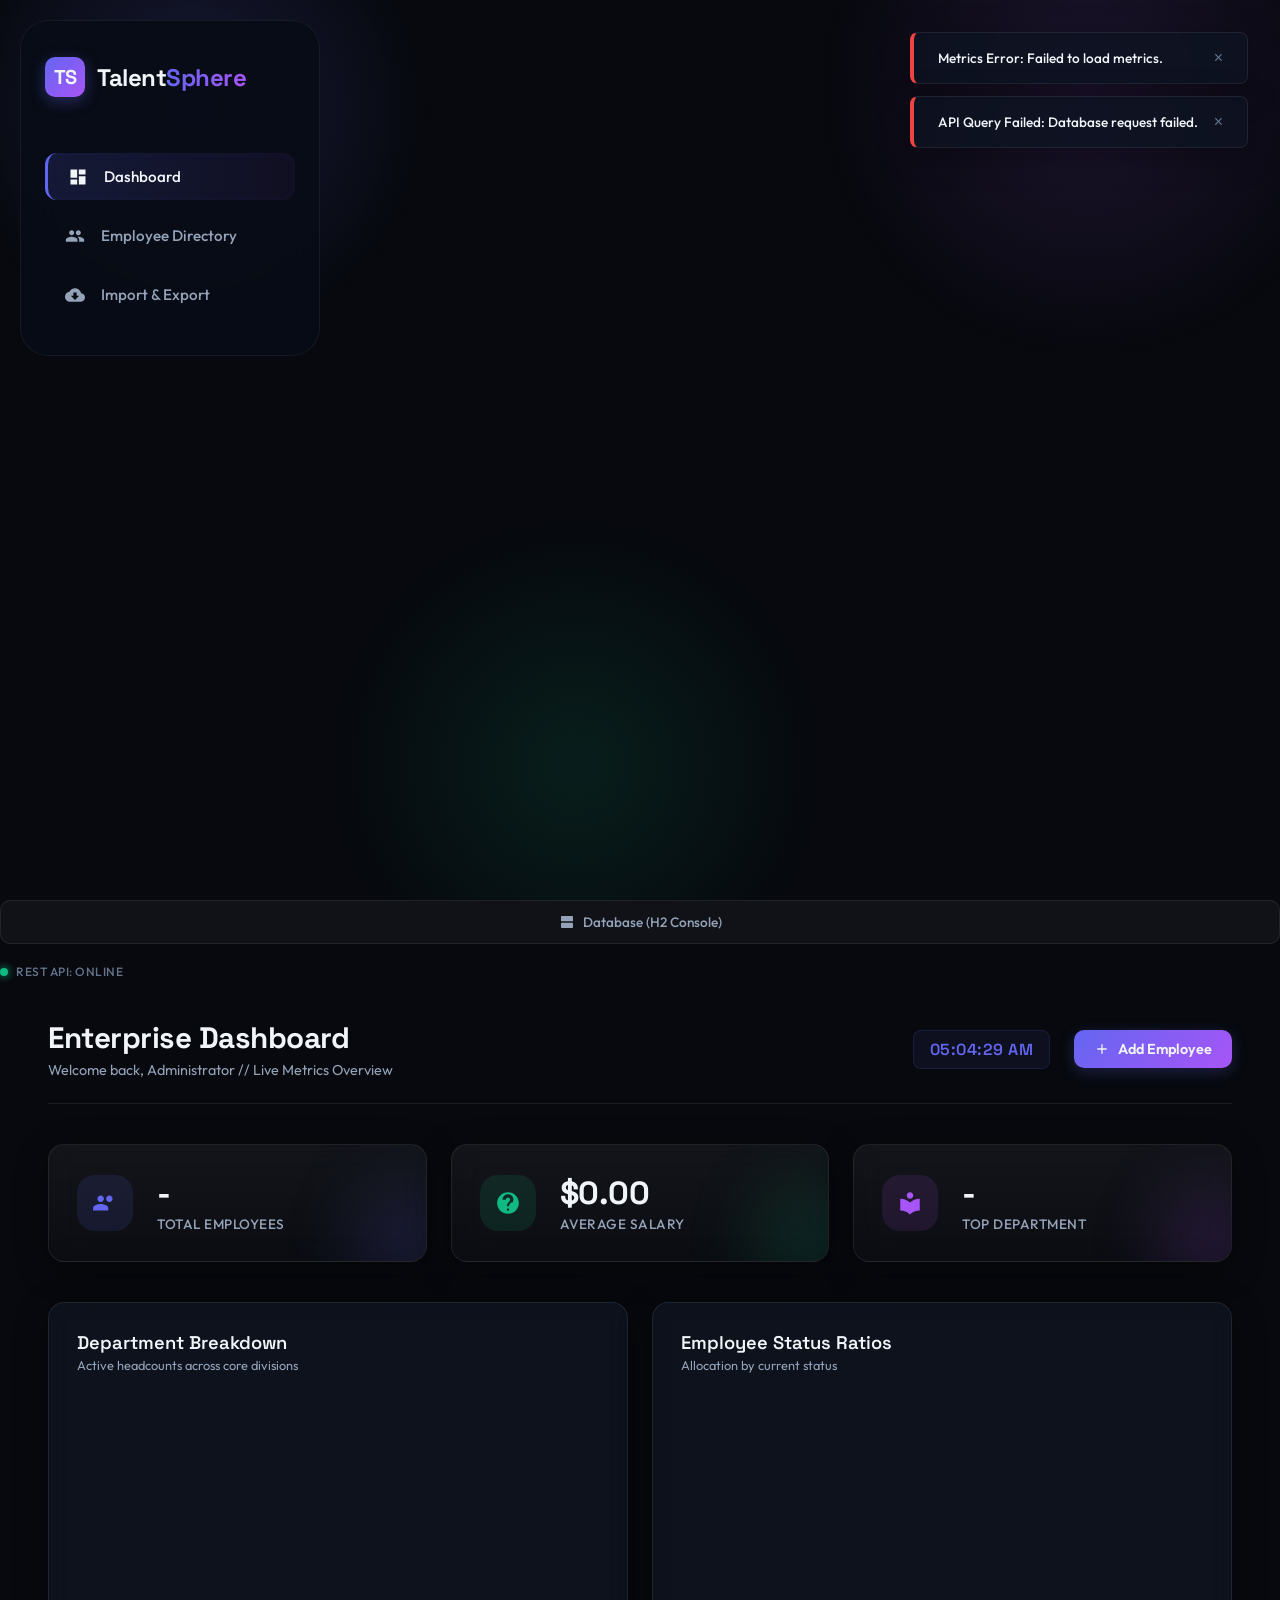
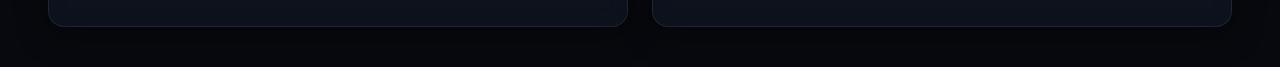
==== commit 370af95b: "commit" ====
--- a/employee-manager/target/classes/static/index.html
+++ b/employee-manager/target/classes/static/index.html
@@ -5,7 +5,7 @@
     <meta name="viewport" content="width=device-width, initial-scale=1.0">
     <meta name="description" content="A state-of-the-art, glassmorphic Employee Management System built with Java Spring Boot and H2 Database.">
     <meta name="author" content="Antigravity">
-    <title>TalentSphere // Enterprise Employee Hub</title>
+    <title>Enterprise Employee Hub</title>
     
     <!-- Google Fonts -->
     <link rel="preconnect" href="https://fonts.googleapis.com">
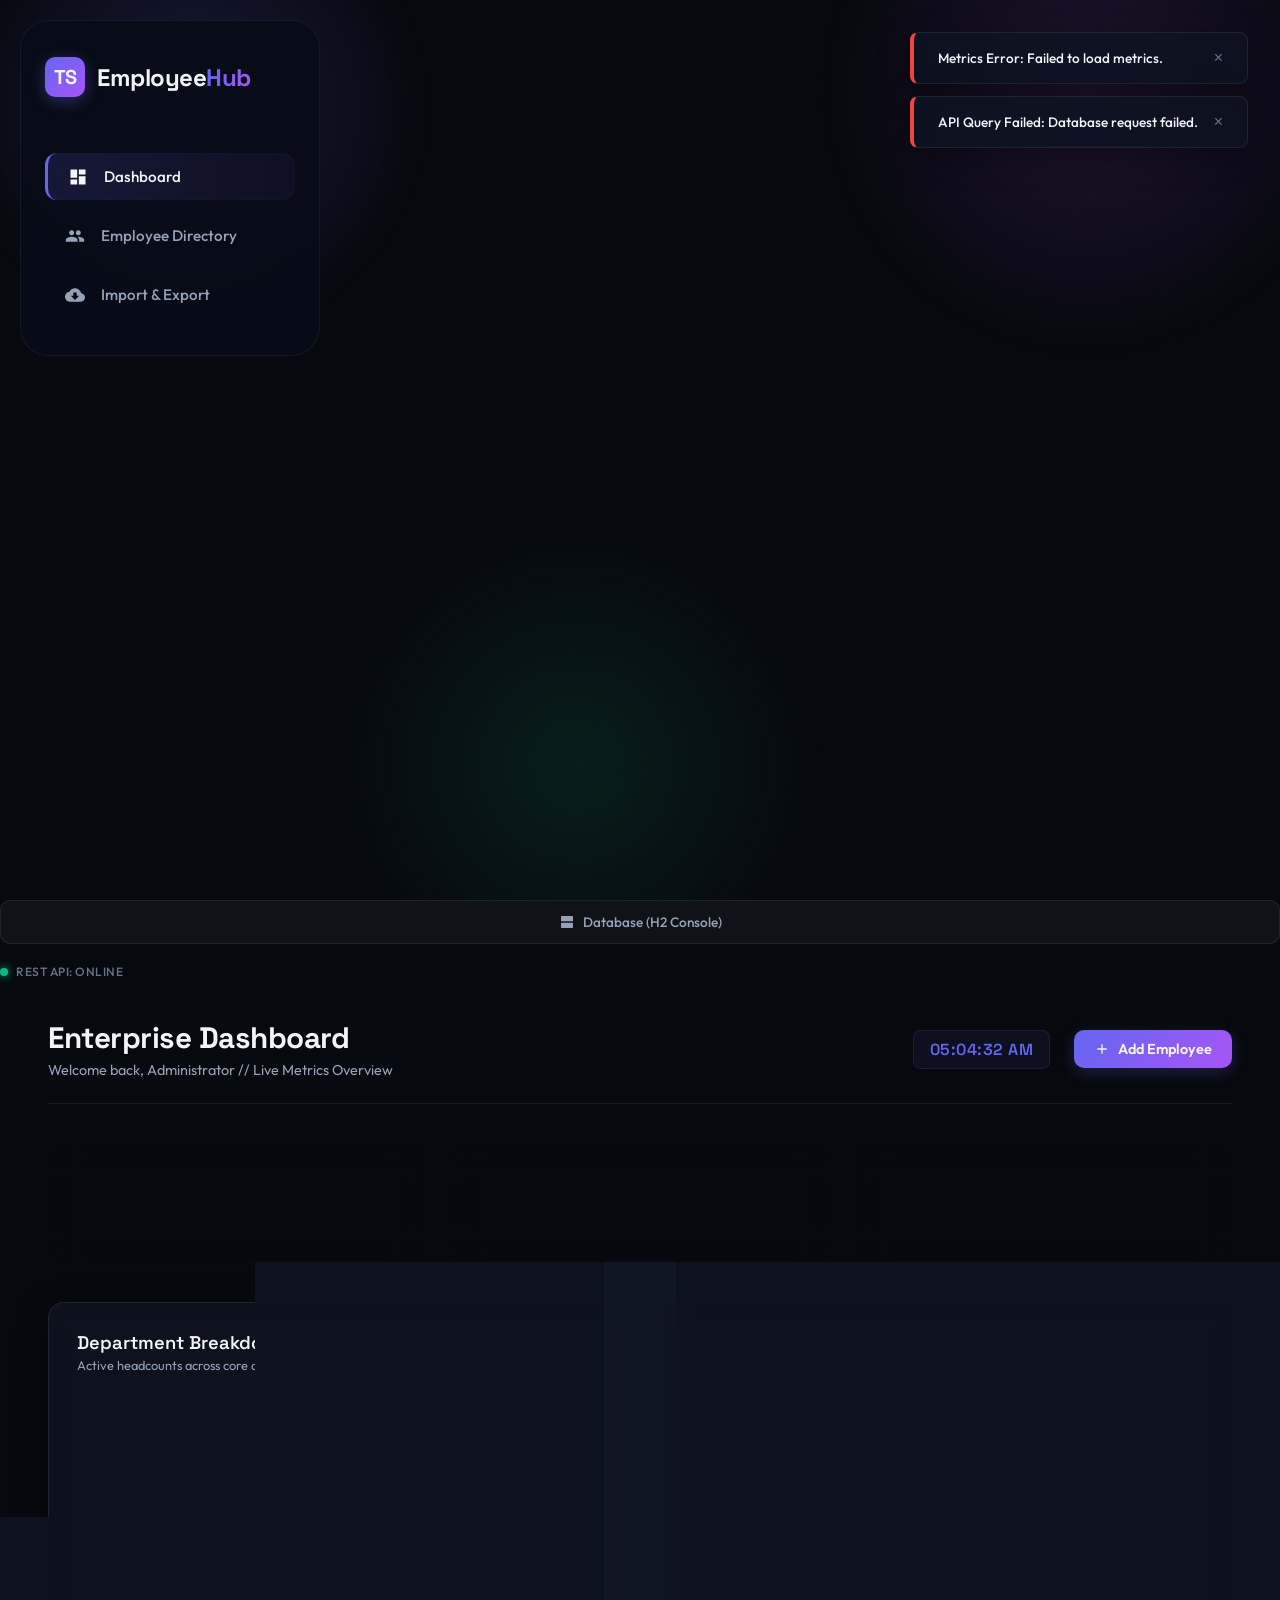
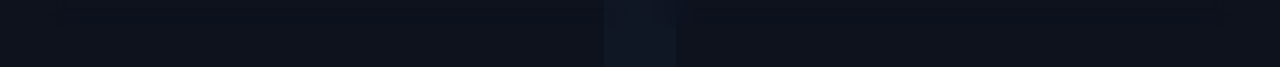
==== commit b6a83c3e: "final-commit" ====
--- a/employee-manager/target/classes/static/index.html
+++ b/employee-manager/target/classes/static/index.html
@@ -24,7 +24,7 @@
         <aside class="sidebar">
             <div class="logo-area">
                 <div class="logo-icon">TS</div>
-                <h1 class="logo-text">Talent<span>Sphere</span></h1>
+                <h1 class="logo-text">Employee<span>Hub</span></h1>
             </div>
             
             <nav class="sidebar-nav">
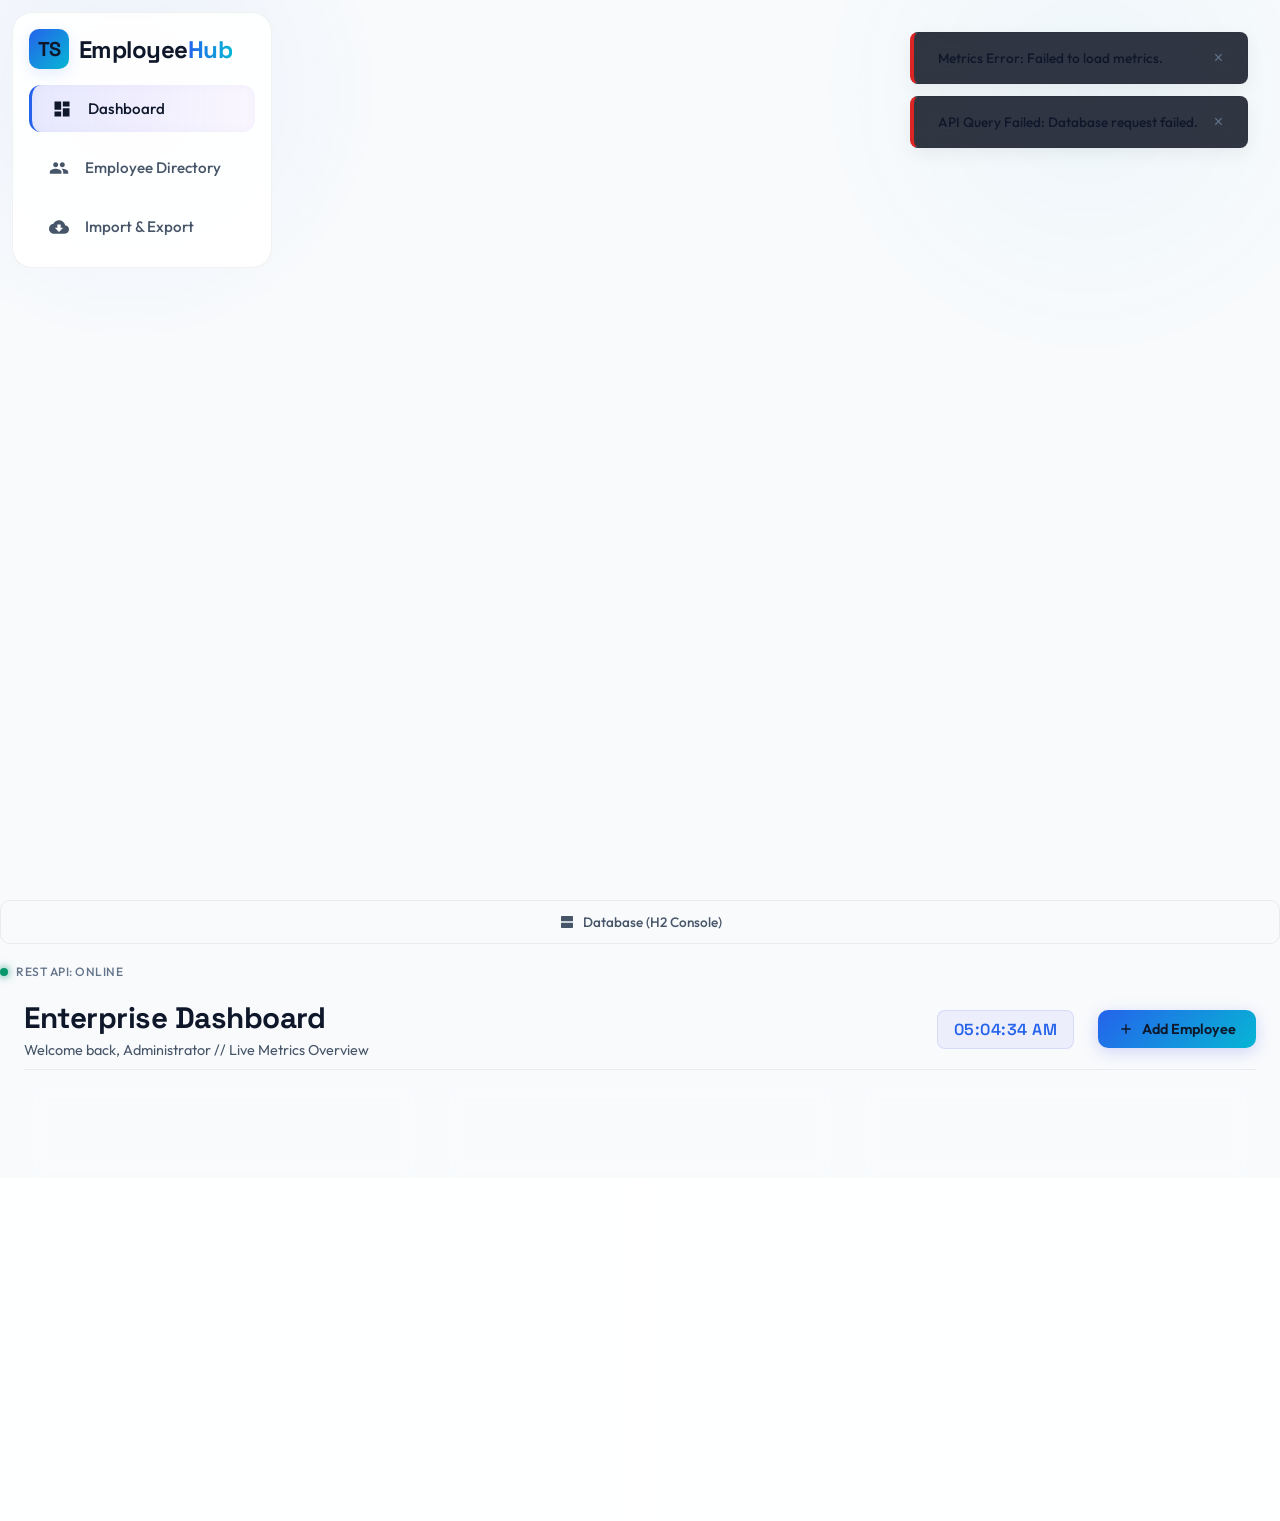
==== commit 2a93c01c: "Final-commit" ====
--- a/employee-manager/target/classes/static/index.html
+++ b/employee-manager/target/classes/static/index.html
@@ -14,6 +14,7 @@
     
     <!-- Stylesheets -->
     <link rel="stylesheet" href="styles.css">
+    <link rel="stylesheet" href="light-theme.css">
 </head>
 <body>
     <!-- Toast Notification Container -->
--- a/employee-manager/target/classes/static/styles.css
+++ b/employee-manager/target/classes/static/styles.css
@@ -3,38 +3,38 @@
    Aesthetic: Deep Space Dark Mode / Glassmorphism / Cyber-Indigo
    ========================================================================== */
 
-/* Base Reset & Variables */
+/* Base Reset & Variables (Light Theme) */
 :root {
     --font-primary: 'Outfit', sans-serif;
     --font-heading: 'Space Grotesk', sans-serif;
     
-    /* Color Palette */
-    --bg-canvas: #07090e;
-    --bg-sidebar: rgba(13, 18, 30, 0.45);
-    --bg-glass: rgba(19, 26, 42, 0.55);
-    --border-glass: rgba(255, 255, 255, 0.08);
-    --border-glass-hover: rgba(255, 255, 255, 0.15);
+    /* Color Palette - Light Theme */
+    --bg-canvas: #f8fafc; /* very light gray */
+    --bg-sidebar: rgba(255, 255, 255, 0.92);
+    --bg-glass: rgba(255, 255, 255, 0.85);
+    --border-glass: rgba(15, 23, 42, 0.06);
+    --border-glass-hover: rgba(15, 23, 42, 0.12);
     
     /* Accents */
-    --primary: #6366f1; /* Indigo */
-    --primary-glow: rgba(99, 102, 241, 0.35);
-    --secondary: #a855f7; /* Purple */
-    --secondary-glow: rgba(168, 85, 247, 0.35);
+    --primary: #2563eb; /* Blue-600 */
+    --primary-glow: rgba(37, 99, 235, 0.12);
+    --secondary: #06b6d4; /* Cyan */
+    --secondary-glow: rgba(6, 182, 212, 0.12);
     
-    --text-main: #f1f5f9;
-    --text-muted: #94a3b8;
+    --text-main: #0f172a; /* slate-900 */
+    --text-muted: #475569; /* slate-600 */
     --text-dimmed: #64748b;
     
     /* Semantic Colors */
-    --color-active: #10b981; /* Emerald Green */
-    --color-active-glow: rgba(16, 185, 129, 0.2);
-    --color-leave: #eab308; /* Yellow */
-    --color-leave-glow: rgba(234, 179, 8, 0.2);
-    --color-terminated: #ef4444; /* Red */
-    --color-terminated-glow: rgba(239, 68, 68, 0.2);
+    --color-active: #059669; /* green */
+    --color-active-glow: rgba(5, 150, 105, 0.12);
+    --color-leave: #d97706; /* amber-600 */
+    --color-leave-glow: rgba(217, 119, 6, 0.12);
+    --color-terminated: #dc2626; /* red-600 */
+    --color-terminated-glow: rgba(220, 38, 38, 0.12);
     
-    --shadow-main: 0 8px 32px 0 rgba(0, 0, 0, 0.37);
-    --transition-smooth: all 0.3s cubic-bezier(0.4, 0, 0.2, 1);
+    --shadow-main: 0 6px 18px rgba(15, 23, 42, 0.06);
+    --transition-smooth: all 0.25s cubic-bezier(0.4, 0, 0.2, 1);
 }
 
 * {
@@ -65,9 +65,8 @@
     inset: 0;
     z-index: -1;
     background-image:
-        radial-gradient(circle at 15% 12%, rgba(99, 102, 241, 0.18), transparent 18%),
-        radial-gradient(circle at 85% 10%, rgba(168, 85, 247, 0.14), transparent 20%),
-        radial-gradient(circle at 45% 85%, rgba(16, 185, 129, 0.12), transparent 24%);
+        radial-gradient(circle at 10% 10%, rgba(37, 99, 235, 0.06), transparent 18%),
+        radial-gradient(circle at 85% 10%, rgba(6, 182, 212, 0.04), transparent 20%);
 }
 
 /* Custom Scrollbars */
@@ -89,10 +88,10 @@
 /* App Container Layout */
 .app-container {
     display: grid;
-    grid-template-columns: 300px minmax(0, 1fr);
+    grid-template-columns: 260px minmax(0, 1fr);
     min-height: 100vh;
-    gap: 1.5rem;
-    padding: 1.25rem 1.25rem 1.5rem;
+    gap: 1rem;
+    padding: 0.75rem 0.75rem 1rem;
 }
 
 /* Glassmorphism base helper */
@@ -112,26 +111,26 @@
 
 /* Sidebar Navigation */
 .sidebar {
-    background: rgba(8, 12, 22, 0.92);
-    border: 1px solid rgba(255, 255, 255, 0.06);
-    border-radius: 28px;
-    padding: 2.25rem 1.5rem;
+    background: var(--bg-sidebar);
+    border: 1px solid var(--border-glass);
+    border-radius: 20px;
+    padding: 1rem 1rem;
     display: flex;
     flex-direction: column;
     justify-content: space-between;
     height: fit-content;
     position: sticky;
-    top: 1rem;
-    backdrop-filter: blur(22px);
-    -webkit-backdrop-filter: blur(22px);
+    top: 0.75rem;
+    backdrop-filter: blur(8px);
+    -webkit-backdrop-filter: blur(8px);
     z-index: 100;
 }
 
 .logo-area {
     display: flex;
     align-items: center;
-    gap: 0.75rem;
-    margin-bottom: 3.5rem;
+    gap: 0.6rem;
+    margin-bottom: 1rem;
 }
 
 .logo-icon {
@@ -274,7 +273,7 @@
 
 /* Main Content Area */
 .main-content {
-    padding: 2.5rem 3rem;
+    padding: 1.25rem 1.5rem;
     overflow-y: auto;
     max-height: 100vh;
 }
@@ -284,9 +283,9 @@
     display: flex;
     justify-content: space-between;
     align-items: center;
-    margin-bottom: 2.5rem;
+    margin-bottom: 1rem;
     border-bottom: 1px solid var(--border-glass);
-    padding-bottom: 1.5rem;
+    padding-bottom: 0.6rem;
 }
 
 .header-welcome h2 {
@@ -361,20 +360,20 @@
 .metrics-grid {
     display: grid;
     grid-template-columns: repeat(3, 1fr);
-    gap: 1.5rem;
-    margin-bottom: 2.5rem;
+    gap: 1rem;
+    margin-bottom: 1.25rem;
 }
 
 .metric-card {
-    padding: 1.75rem;
+    padding: 1rem;
     position: relative;
     overflow: hidden;
     display: flex;
     align-items: center;
-    gap: 1.5rem;
-    background: linear-gradient(180deg, rgba(255,255,255,0.05), rgba(255,255,255,0.02));
-    border: 1px solid rgba(255, 255, 255, 0.08);
-    backdrop-filter: blur(16px);
+    gap: 1rem;
+    background: linear-gradient(180deg, rgba(15,23,42,0.02), rgba(15,23,42,0.01));
+    border: 1px solid var(--border-glass);
+    backdrop-filter: blur(8px);
 }
 
 .metric-icon-wrapper {
@@ -441,8 +440,8 @@
 }
 
 .chart-card {
-    padding: 1.75rem;
-    min-height: 320px;
+    padding: 1rem;
+    min-height: 260px;
     display: flex;
     flex-direction: column;
 }
@@ -561,7 +560,7 @@
 /* Directory Table Style */
 .table-container {
     overflow-x: auto;
-    padding: 0.5rem;
+    padding: 0.25rem;
 }
 
 .employee-table {
@@ -577,12 +576,12 @@
     font-family: var(--font-heading);
     font-weight: 600;
     color: var(--text-muted);
-    padding: 1rem 1.25rem;
-    border-bottom: 1px solid rgba(255, 255, 255, 0.08);
+    padding: 0.6rem 0.8rem;
+    border-bottom: 1px solid rgba(15,23,42,0.04);
     cursor: pointer;
     user-select: none;
     transition: var(--transition-smooth);
-    background: rgba(255, 255, 255, 0.02);
+    background: transparent;
 }
 
 .employee-table th:hover {
@@ -608,12 +607,12 @@
 
 .employee-table tbody tr {
     transition: var(--transition-smooth);
-    background: rgba(255, 255, 255, 0.02);
-    border-radius: 18px;
+    background: rgba(6,35,58,0.02);
+    border-radius: 12px;
 }
 
 .employee-table tbody tr:hover {
-    background: rgba(255, 255, 255, 0.06);
+    background: rgba(6,35,58,0.04);
 }
 
 .table-loading {
